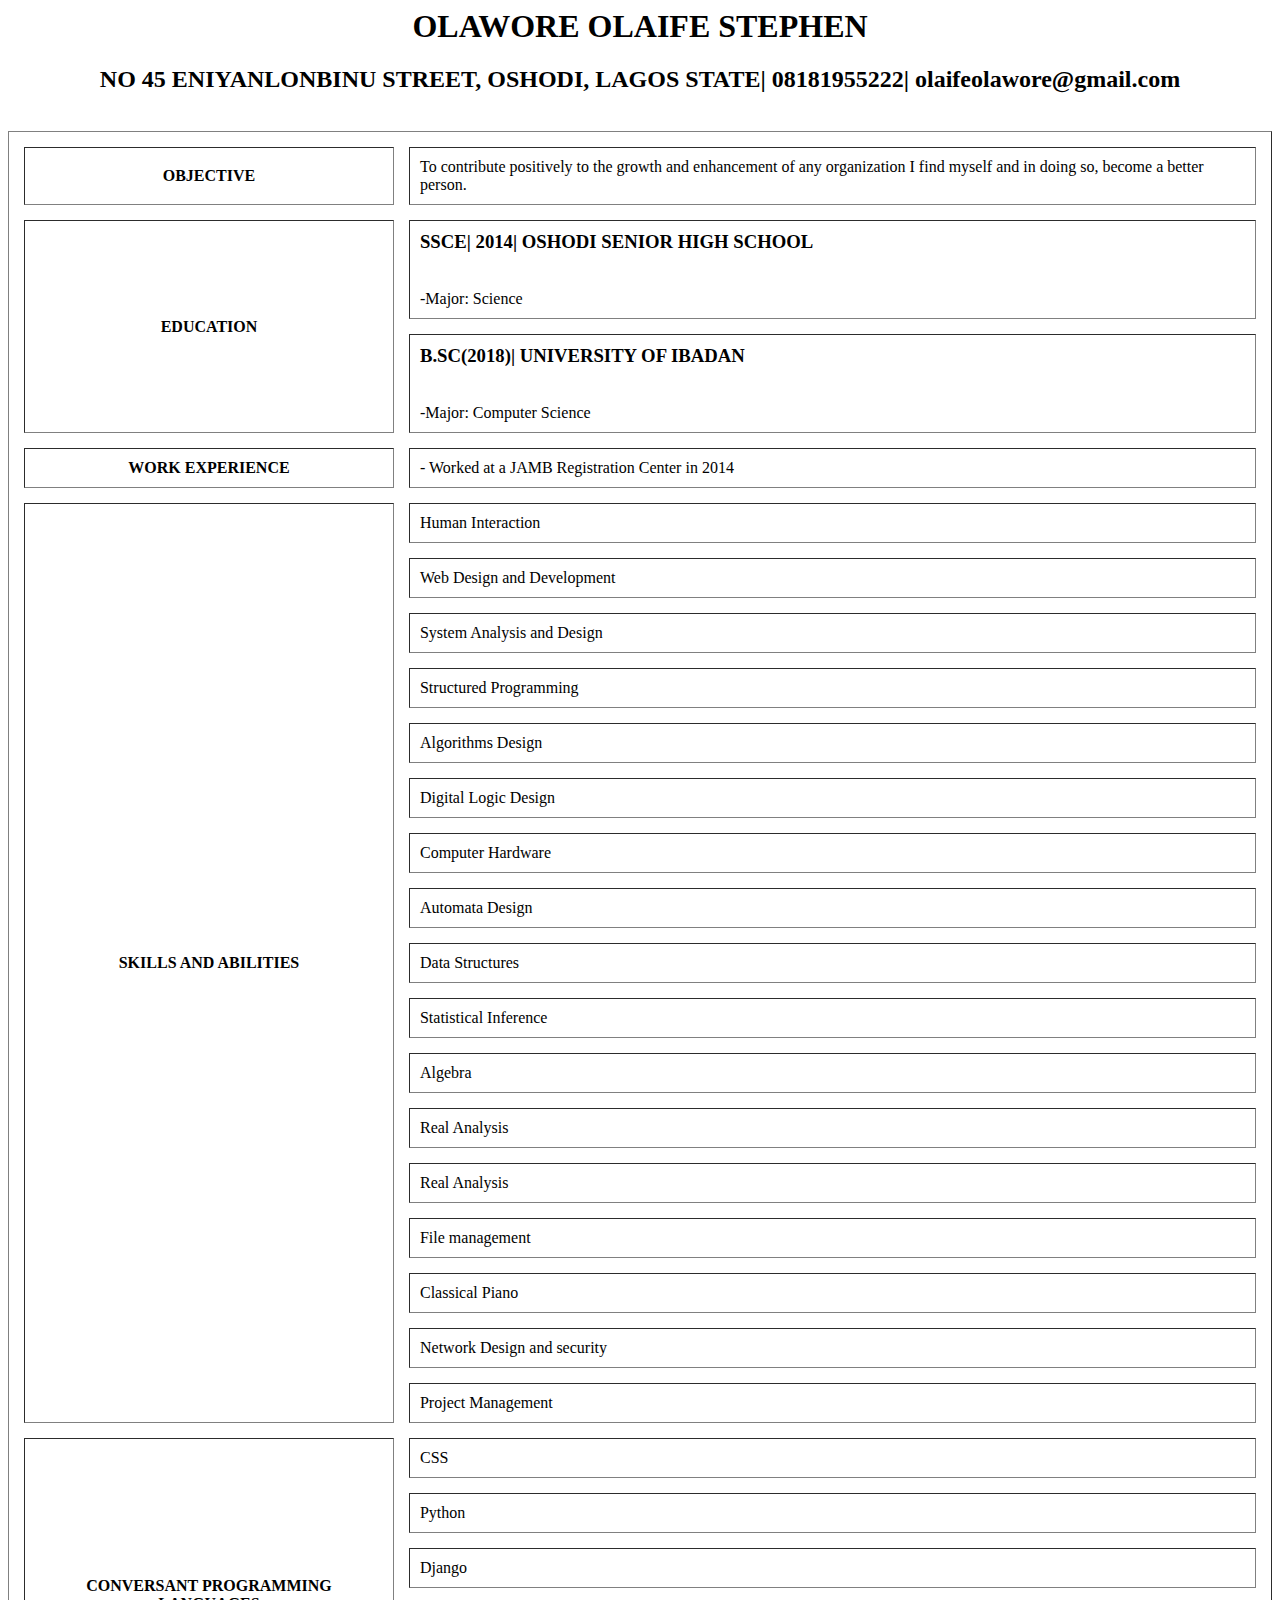
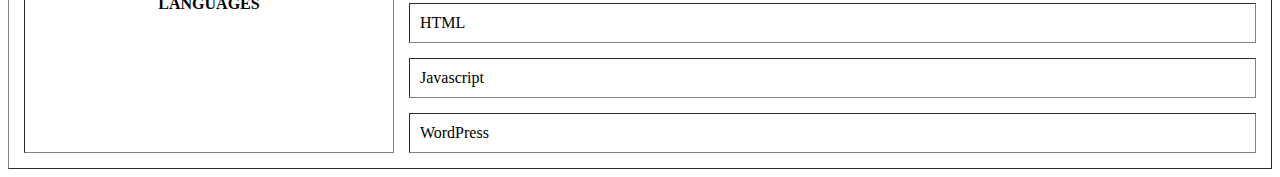
==== olaife.html @ 4166ced2 "Add files via upload" ====
<html>
	<head>
		<title>My CV</title>
	</head>
	<body>
		<!--<img src="https://res.cloudinary.com/gilfoyle/image/upload/v1566659727/AirBrush_20170702183018_oobjr1.jpg" alt="Picture">-->
		<h1 align="Center">OLAWORE OLAIFE STEPHEN</h1>
		<h2 align="Center">NO 45 ENIYANLONBINU STREET, OSHODI, LAGOS STATE| 08181955222| olaifeolawore@gmail.com</h2>
		<br>
		<table border="1" cellpadding="10px" cellspacing="15px">
			<tr>
				<th>OBJECTIVE</th>
				<td>To contribute positively to the growth and enhancement of any organization I find myself and in doing so, become a better person.</td>
			</tr>
			

			<tr>
				<th rowspan="2">EDUCATION</th>
				<td><h3>SSCE| 2014| OSHODI SENIOR HIGH SCHOOL</h3><br>
					-Major: Science</td>
			</tr>
			<tr><td><h3>B.SC(2018)| UNIVERSITY OF IBADAN</h3><br>
					-Major: Computer Science</td></tr>

			


			<tr>
				<th>WORK EXPERIENCE</th>
				<td>- Worked at a JAMB Registration Center in 2014</td>
			</tr>
			

			<tr>
				<th rowspan="17">SKILLS AND ABILITIES</th>
				<td>Human Interaction</td>
			</tr>
			<tr><td>Web Design and Development</td></tr>
			<tr><td>System Analysis and Design</td></tr>
			<tr><td>Structured Programming</td></tr>
			<tr><td>Algorithms Design</td></tr>
			<tr><td>Digital Logic Design</td></tr>
			<tr><td>Computer Hardware</td></tr>
			<tr><td>Automata Design</td></tr>
			<tr><td>Data Structures</td></tr>
			<tr><td>Statistical Inference</td></tr>
			<tr><td>Algebra</td></tr>
			<tr><td>Real Analysis</td></tr>
			<tr><td>Real Analysis</td></tr>
			<tr><td>File management</td></tr>
			<tr><td>Classical Piano</td></tr> 
			<tr><td>Network Design and security</td></tr>
			<tr><td>Project Management</td></tr>
			

			<tr>
				<th rowspan="6">CONVERSANT PROGRAMMING LANGUAGES</th>
				<td>CSS</td>
			</tr>
			<tr><td>Python</td></tr>
			<tr><td>Django</td></tr>
			<tr><td>HTML</td></tr>
			<tr><td>Javascript</td></tr>
			<tr><td>WordPress</td></tr>		
			
		</table>
	</body>
</html>
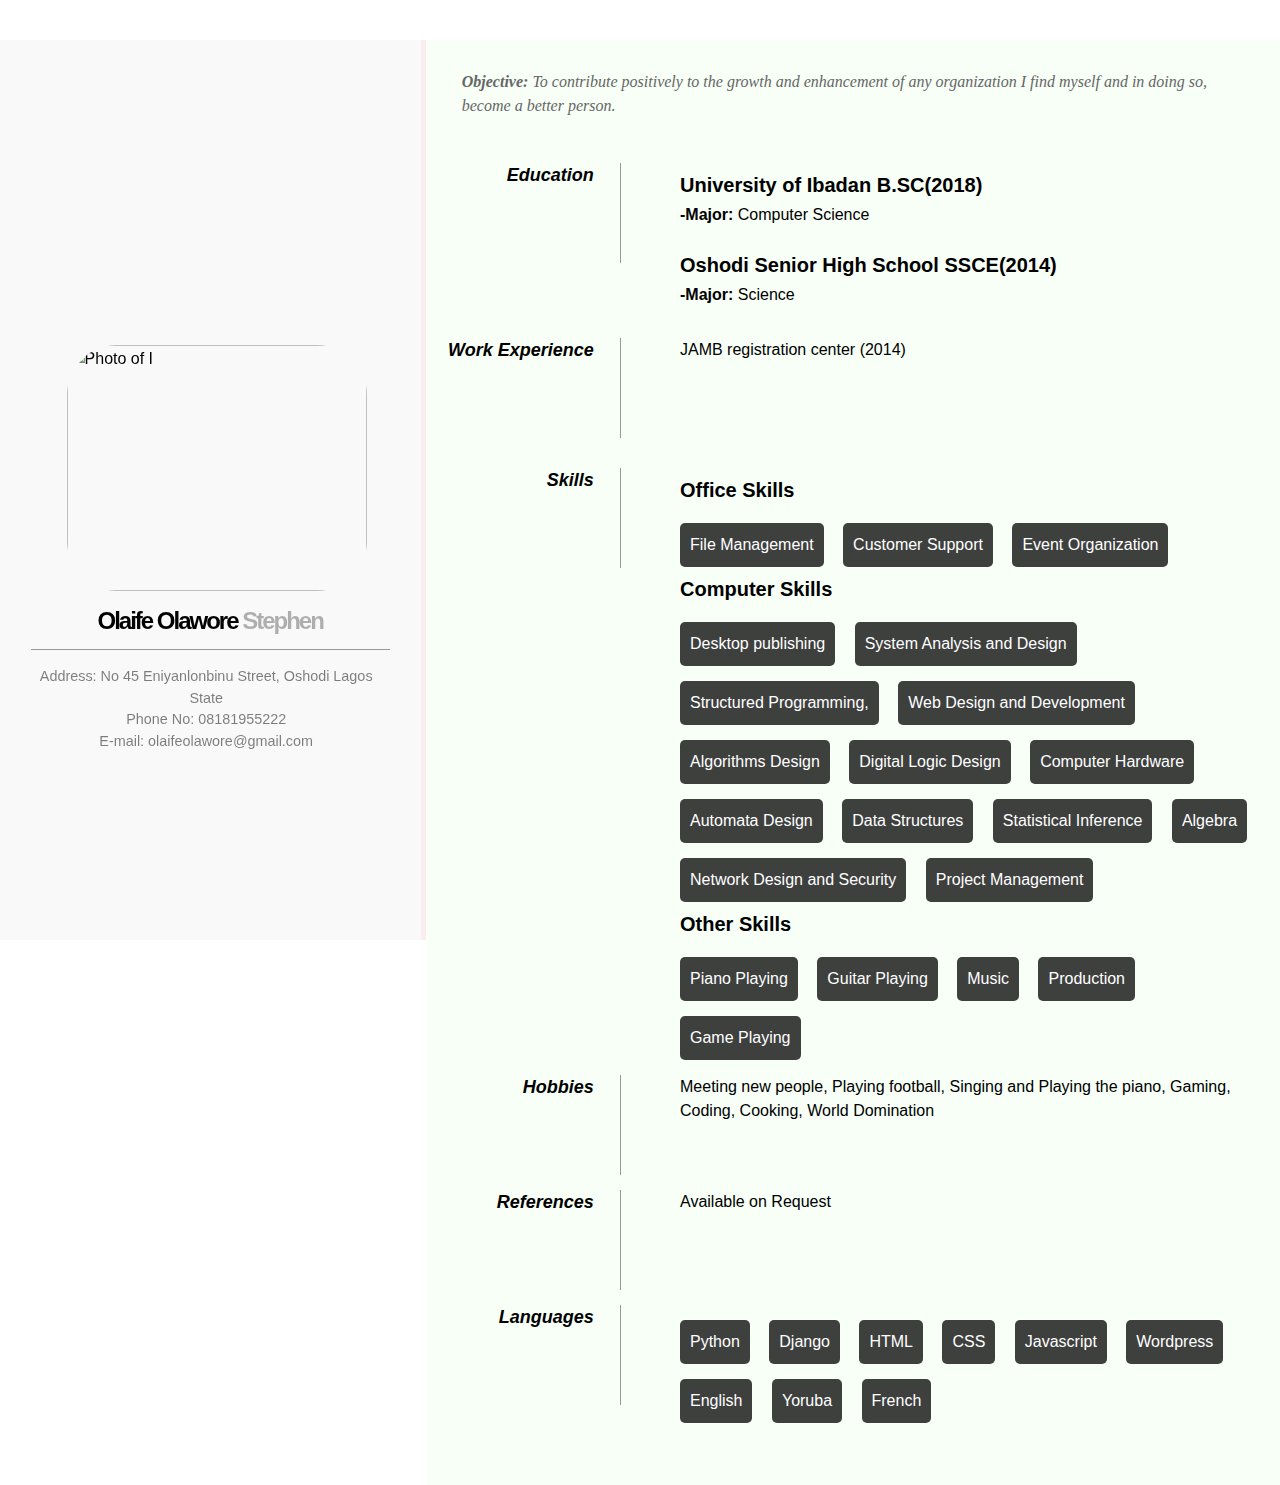
==== commit 257a729c: "Added new stuff in different branch" ====
--- a/olaife.html
+++ b/olaife.html
@@ -1,68 +1,126 @@
 <html>
 	<head>
 		<title>My CV</title>
+		<link rel="stylesheet" type="text/css" href="olaife.css"  />
 	</head>
 	<body>
-		<!--<img src="https://res.cloudinary.com/gilfoyle/image/upload/v1566659727/AirBrush_20170702183018_oobjr1.jpg" alt="Picture">-->
-		<h1 align="Center">OLAWORE OLAIFE STEPHEN</h1>
-		<h2 align="Center">NO 45 ENIYANLONBINU STREET, OSHODI, LAGOS STATE| 08181955222| olaifeolawore@gmail.com</h2>
-		<br>
-		<table border="1" cellpadding="10px" cellspacing="15px">
-			<tr>
-				<th>OBJECTIVE</th>
-				<td>To contribute positively to the growth and enhancement of any organization I find myself and in doing so, become a better person.</td>
-			</tr>
+		<div id="page-wrap">
 			
+			<div class="left">
+				<div id="contact-wrap">
+				
+					<img class="me-img" src="images/me.jpg" alt="Photo of I" id="pic">
 
-			<tr>
-				<th rowspan="2">EDUCATION</th>
-				<td><h3>SSCE| 2014| OSHODI SENIOR HIGH SCHOOL</h3><br>
-					-Major: Science</td>
-			</tr>
-			<tr><td><h3>B.SC(2018)| UNIVERSITY OF IBADAN</h3><br>
-					-Major: Computer Science</td></tr>
-
+					<div id="contact-info" class="vcard">
+						<h1>Olaife Olawore <em>Stephen</em></h1>
+						<p>
+							Address: No 45 Eniyanlonbinu Street, Oshodi Lagos State <br />
+							Phone No: <span>08181955222</span> <br />
+							E-mail: <a href="mailto:olaifeolawore@gmail.com"></a>olaifeolawore@gmail.com
+						</p>
+					</div>
+				</div>
+			</div>
 			
+			
+			<div class="right">
+				<div id="objective">
+						
+						<p>
+							<strong>Objective:</strong>
+							To contribute positively to the growth and enhancement of any organization I find myself and in doing so, become a better person.
+						</p>
+				</div>
 
 
-			<tr>
-				<th>WORK EXPERIENCE</th>
-				<td>- Worked at a JAMB Registration Center in 2014</td>
-			</tr>
-			
+				<dl>
+					<dd class="clear"></dd>
 
-			<tr>
-				<th rowspan="17">SKILLS AND ABILITIES</th>
-				<td>Human Interaction</td>
-			</tr>
-			<tr><td>Web Design and Development</td></tr>
-			<tr><td>System Analysis and Design</td></tr>
-			<tr><td>Structured Programming</td></tr>
-			<tr><td>Algorithms Design</td></tr>
-			<tr><td>Digital Logic Design</td></tr>
-			<tr><td>Computer Hardware</td></tr>
-			<tr><td>Automata Design</td></tr>
-			<tr><td>Data Structures</td></tr>
-			<tr><td>Statistical Inference</td></tr>
-			<tr><td>Algebra</td></tr>
-			<tr><td>Real Analysis</td></tr>
-			<tr><td>Real Analysis</td></tr>
-			<tr><td>File management</td></tr>
-			<tr><td>Classical Piano</td></tr> 
-			<tr><td>Network Design and security</td></tr>
-			<tr><td>Project Management</td></tr>
-			
+					<dt>Education</dt>
+					<dd>
+						<h2>University of Ibadan <b>B.SC(2018)</b></h2>
+						<p><strong>-Major:</strong> Computer Science</p>
+					</dd>
+					<dd>
+						<h2>Oshodi Senior High School <b>SSCE(2014)</b></h2>
+						<p><strong>-Major:</strong> Science</p>
+					</dd>
 
-			<tr>
-				<th rowspan="6">CONVERSANT PROGRAMMING LANGUAGES</th>
-				<td>CSS</td>
-			</tr>
-			<tr><td>Python</td></tr>
-			<tr><td>Django</td></tr>
-			<tr><td>HTML</td></tr>
-			<tr><td>Javascript</td></tr>
-			<tr><td>WordPress</td></tr>		
-			
-		</table>
+					<dd class="clear"></dd>
+
+					<dt>Work Experience</dt>
+					<dd>
+						JAMB registration center (2014)
+					</dd>
+
+					<dd class="clear"></dd>
+					<dd class="clear"></dd>
+
+
+					<dt>Skills</dt>
+					<dd class="box-list">
+						<h2>Office Skills</h2>
+						<p>File Management</p>
+						<p>Customer Support</p>
+						<p>Event Organization</p>
+						<br/>
+						<h2>Computer Skills</h2>
+						<p>Desktop publishing</p>
+						<p>System Analysis and Design</p>
+						<p>Structured Programming,</p>
+						<p>Web Design and Development</p>
+						<p>Algorithms Design</p>
+						<p>Digital Logic Design</p>
+						<p>Computer Hardware</p>
+						<p>Automata Design</p>
+						<p>Data Structures</p>
+						<p>Statistical Inference</p>
+						<p>Algebra</p>
+						<p>Network Design and Security</p> 
+						<p>Project Management</p>
+
+						<h2>Other Skills</h2>
+						<p>Piano Playing</p>
+						<p>Guitar Playing</p>
+						<p>Music</p>
+						<p>Production</p>
+						<p>Game Playing</p>
+					</dd>
+
+					<dd class="clear"></dd>
+
+					<dt>Hobbies</dt>
+					<dd><p>Meeting new people, Playing football, Singing and Playing the piano, Gaming, Coding, Cooking, World Domination</p></dd>
+
+					<dd class="clear"></dd>
+
+					<dt>References</dt>
+					<dd><p>Available on Request</p></dd>
+
+					<dd class="clear"></dd>
+
+					<dt>Languages</dt>
+					<dd class="box-list">
+						<p>Python</p>
+						<p>Django</p>
+						<p>HTML</p>
+						<p>CSS</p>
+						<p>Javascript</p>
+						<p>Wordpress</p>
+						<p>English</p>
+						<p>Yoruba</p>
+						<p>French</p>
+					</dd>
+
+					<dd class="clear"></dd>
+
+				</dl>	
+
+				<dd class="clear"></dd>
+
+			</div>
+		</div>
+
 	</body>
+
 </html>--- a/olaife.css
+++ b/olaife.css
@@ -0,0 +1,222 @@
+
+
+* {
+        margin: 0;
+        padding: 0;
+}
+
+body {
+        font: 16px Helvetica, Sans-Serif;
+        line-height: 24px;
+        background: url(images/noise.jpg);
+}
+
+.left {
+        background-color:rgba(0,0,0,.025);
+        border-right:5px solid rgba(255, 0, 0, 0.05);
+        float:right;
+        height:100%;
+        margin-left:-1px;
+        min-width:256px;
+        position:fixed;
+        width:33.00%;
+}
+
+.right {
+        background-color: #f7fff7;
+        float:right;
+        height: auto;
+        position:relative;
+        width:66.66%;
+}
+
+.me-img {
+        position: relative;
+        height:246px;
+        margin: 0% 10% 5% 10%;
+        width:300px;
+        border-radius: 50px;
+}
+
+
+
+#contact-wrap {
+        background: rgba(0,0,0,.001);
+        bottom: 0;
+        height: 290px;
+        left: 0;
+        margin: auto;
+        position: absolute;
+        right: 0;
+        top: 0;
+        width: 85%;
+}
+
+#contact-wrap h1 {
+        font-family:Open Sans, sans-serif;
+        font-size:1.5em;
+        text-align:center
+}
+
+#contact-wrap h1 em {
+        color:rgba(0,0,0,.3);
+        font-style:normal;
+        font-weight:700;
+}
+
+#contact-wrap p {
+        color:rgba(0,0,0,.5);
+        font-size:.90em;
+        line-height:1.5;
+        margin:0 8px 0 0;
+        text-align:center;
+}
+
+#contact-wrap #contact-info {
+        margin: auto;
+        width 85%
+}
+
+.clear {
+        clear: both;
+}
+
+#page-wrap {
+        height: 100%;
+        margin: 40px auto 60px;
+}
+
+
+h1 {
+        margin: 0 0 16px 0;
+        padding: 0 0 16px 0;
+        font-size: 42px;
+        font-weight: bold;
+        letter-spacing: -2px;
+        border-bottom: 1px solid #999;
+}
+
+h2 {
+        font-size: 20px;
+        margin: 10px 0 6px 0;
+        position: relative;
+}
+
+h2 span {
+        position: absolute;
+        bottom: 0;
+        right: 0;
+        font-style: italic;
+        font-family: Georgia, Serif;
+        font-size: 16px;
+        color: #999;
+        font-weight: normal;
+}
+
+#objective p {
+        margin: 30px 35px;
+}
+
+p {
+        margin: 0 0 16px 0;
+}
+
+a {
+        color: #999;
+        text-decoration: none;
+        border-bottom: 1px dotted #999;
+}
+
+a:hover {
+        border-bottom-style: solid;
+        color: black; 
+}
+
+dl {
+        margin: 0 0 32px 17px;
+}
+
+#objective {
+        
+        float: left;
+}
+
+#objective p {
+        font-family: Georgia, Serif;
+        font-style: italic;
+        color: #666;
+}
+
+dt {
+        font-style: italic; 
+        font-weight: bold; 
+        font-size: 18px; 
+        text-align: right; 
+        padding: 0 26px 0 0; 
+        width: 150px; 
+        float: left; 
+        height: 100px; 
+        border-right: 1px solid #999;
+}
+
+dd {
+        width: 600px;
+        float: right;
+}
+
+.box-list p {
+        background:rgba(0,0,0,.75);
+        border-radius:5px;
+        color:#FFF;
+        display:inline-block;
+        list-style:none;
+        margin:15px 15px 0 0;
+        padding:10px;
+        text-align:justify;
+}
+
+dd.clear {
+        float: none;
+        margin: 0;
+        height: 15px;
+}
+
+
+
+
+
+
+
+
+
+
+
+
+
+
+
+
+
+
+
+
+
+
+
+
+
+
+
+
+
+
+
+
+
+
+
+
+
+
+
+
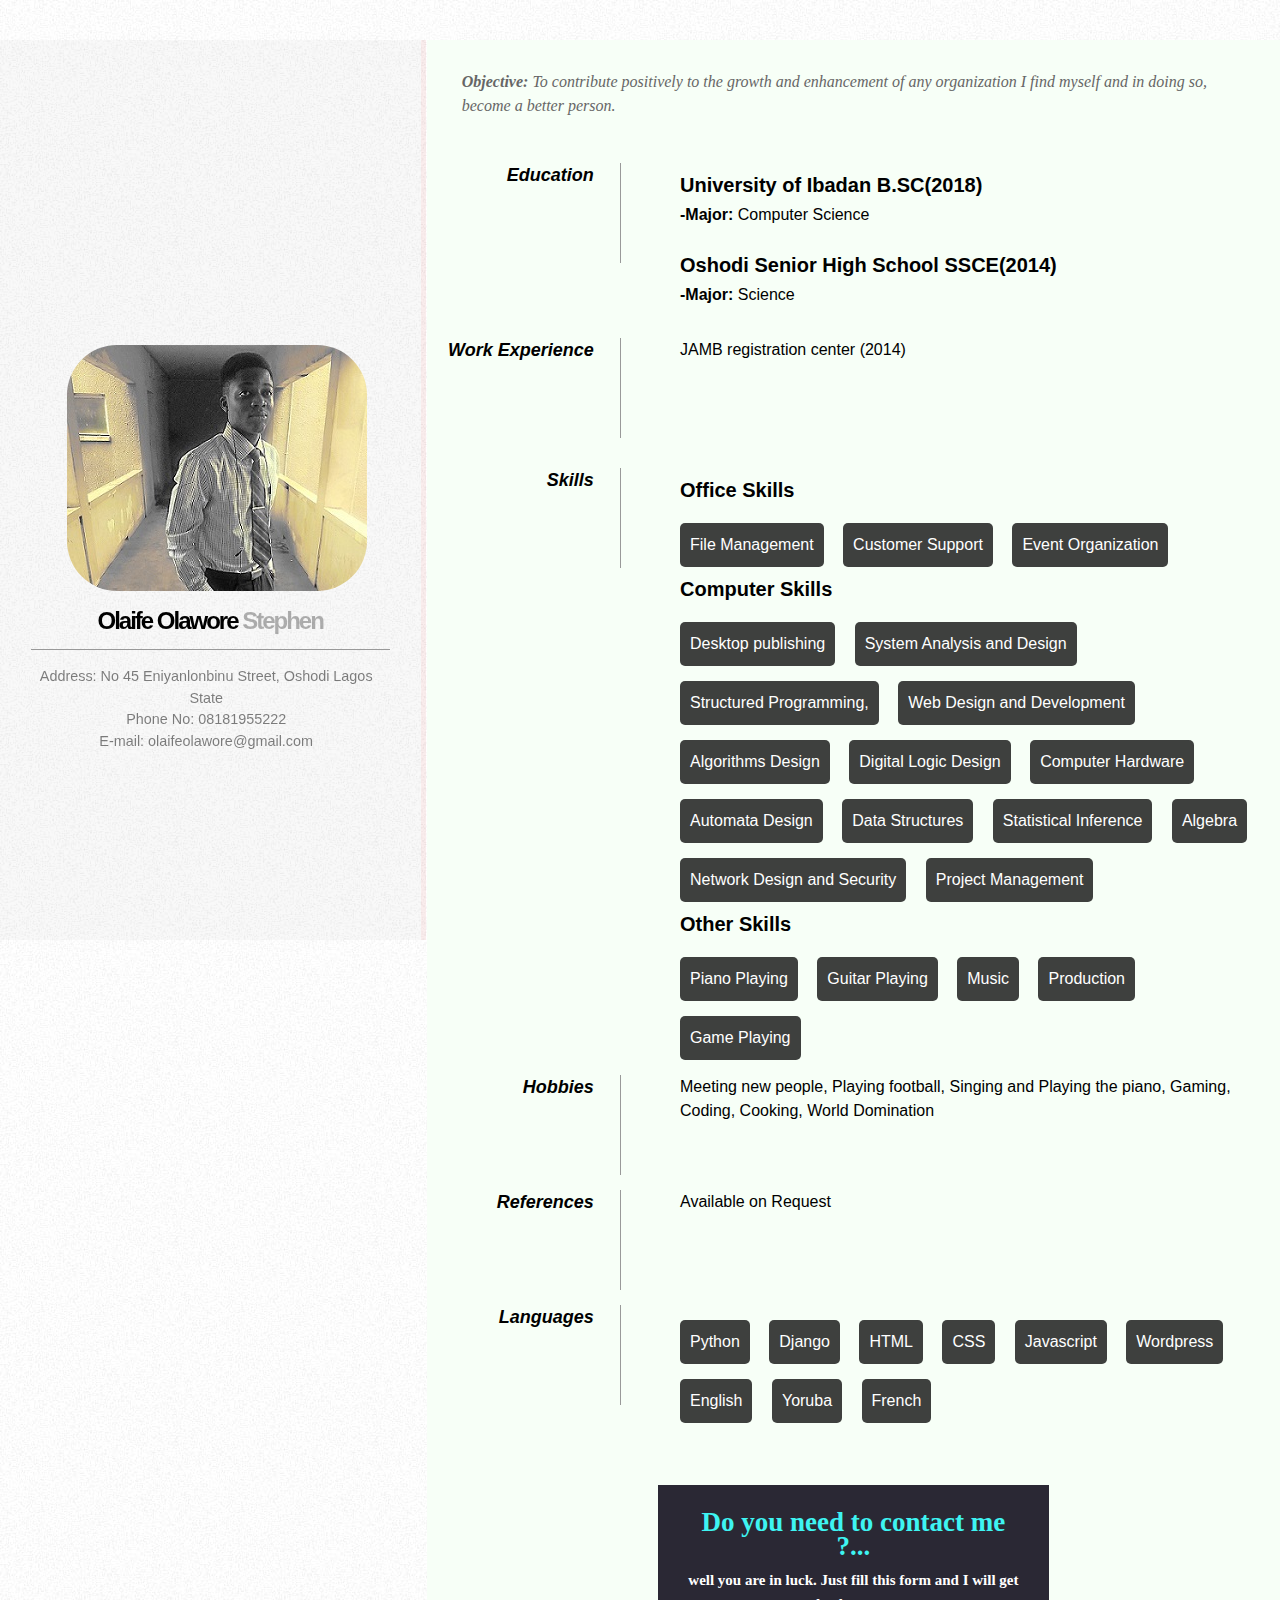
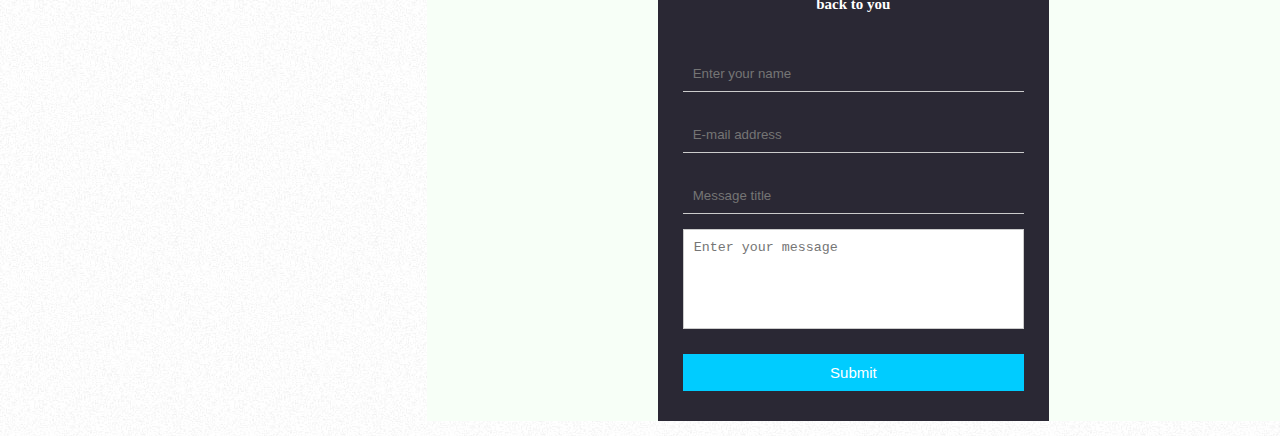
==== commit 50ba1a3b: "Just added a contact form to the page" ====
--- a/olaife.html
+++ b/olaife.html
@@ -118,8 +118,28 @@
 
 				<dd class="clear"></dd>
 
+				
+
+       			<div id="next-page">
+					<form class="contact-form" name="contact-me">
+
+						<h3> Do you need to contact me ?...</h3>
+
+						<h4>well you are in luck. Just fill this form and I will get back to you</h4>
+
+						<input type="text" name = "contact-name" minlength="4" placeholder="Enter your name">
+						<input type="email" name = "contact-email" placeholder="E-mail address">
+						<input type="text" name="contact-title" placeholder="Message title">
+						<textarea name="contact-message" id="" cols="30" rows="10" minlength="20" placeholder="Enter your message"></textarea>
+						<input class="contact-submit" type="submit">
+						
+					</form>
+				</div>
+
 			</div>
 		</div>
+
+		<dd class="clear"></dd>
 
 	</body>
 
--- a/olaife.css
+++ b/olaife.css
@@ -21,6 +21,88 @@
         position:fixed;
         width:33.00%;
 }
+
+#new-page {
+        padding: 10px;
+}
+
+.contact-form {
+        width: 40%;
+        background: #2a2834;
+        position: relative;
+        margin: 0 auto;
+        padding: 25px;
+}
+
+.contact-form input[type="text"], 
+.contact-form input[type="email"], 
+.contact-form input[type="tel"], 
+.contact-form input[type="url"], 
+.contact-form textarea {
+        width:100%;
+        border:1px solid #CCC;
+        background:#FFF;
+        margin:0 0 5px;
+        padding:10px;
+        margin-top: 10px;
+}
+
+.contact-form input[type="text"], 
+.contact-form input[type="email"], 
+.contact-form input[type="tel"]{
+    padding-top: 20px;
+    border-top: none;
+    border-left: none;
+    border-right: none;
+    background:none;
+}
+
+input[type="text"]:focus, input[type:"email"]:focus {
+        background: white;
+}
+
+.contact-form textarea {
+        height:100px;
+        max-width:100%;
+        resize:none;
+}
+
+.contact-submit {
+        cursor:pointer;
+        width:100%;
+        border:none;
+        background:#0CF;
+        color:#FFF;
+        margin:0 0 5px;
+        padding:10px;
+        font-size:15px;
+        margin-top: 20px;
+}
+
+.contact-form h3 {
+        display: block;
+        color: #3ef4f2;
+        font-size: 27px;
+        margin-bottom: 10px;
+        text-align: center;
+        font-family: kristen itc;
+}
+
+.contact-form h4 {
+        display: block;
+        color: white;
+        font-size: 15px;
+        margin-top: 10px;
+        margin-bottom: 20px;
+        text-align: center;
+        font-family: kristen itc;
+}
+
+input, textarea{
+        
+}
+
+
 
 .right {
         background-color: #f7fff7;
@@ -181,42 +263,3 @@
         height: 15px;
 }
 
-
-
-
-
-
-
-
-
-
-
-
-
-
-
-
-
-
-
-
-
-
-
-
-
-
-
-
-
-
-
-
-
-
-
-
-
-
-
-
